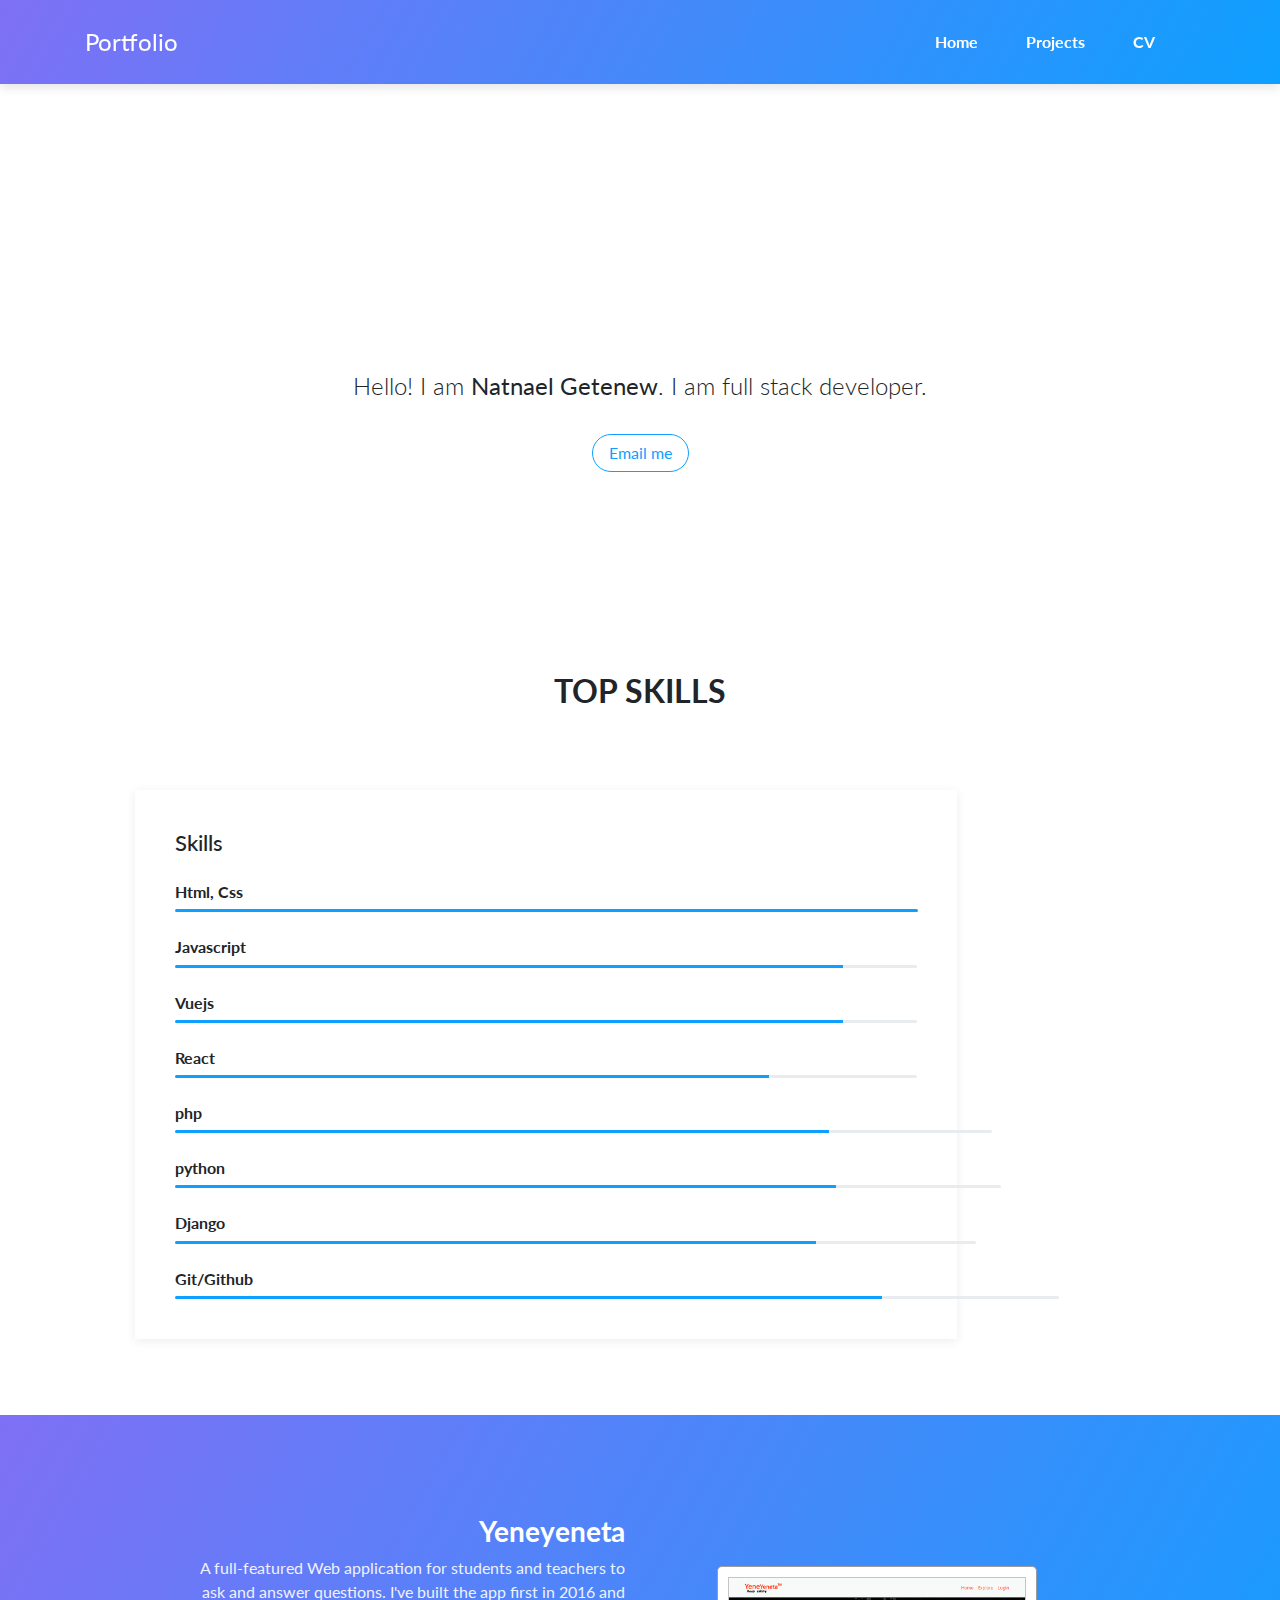
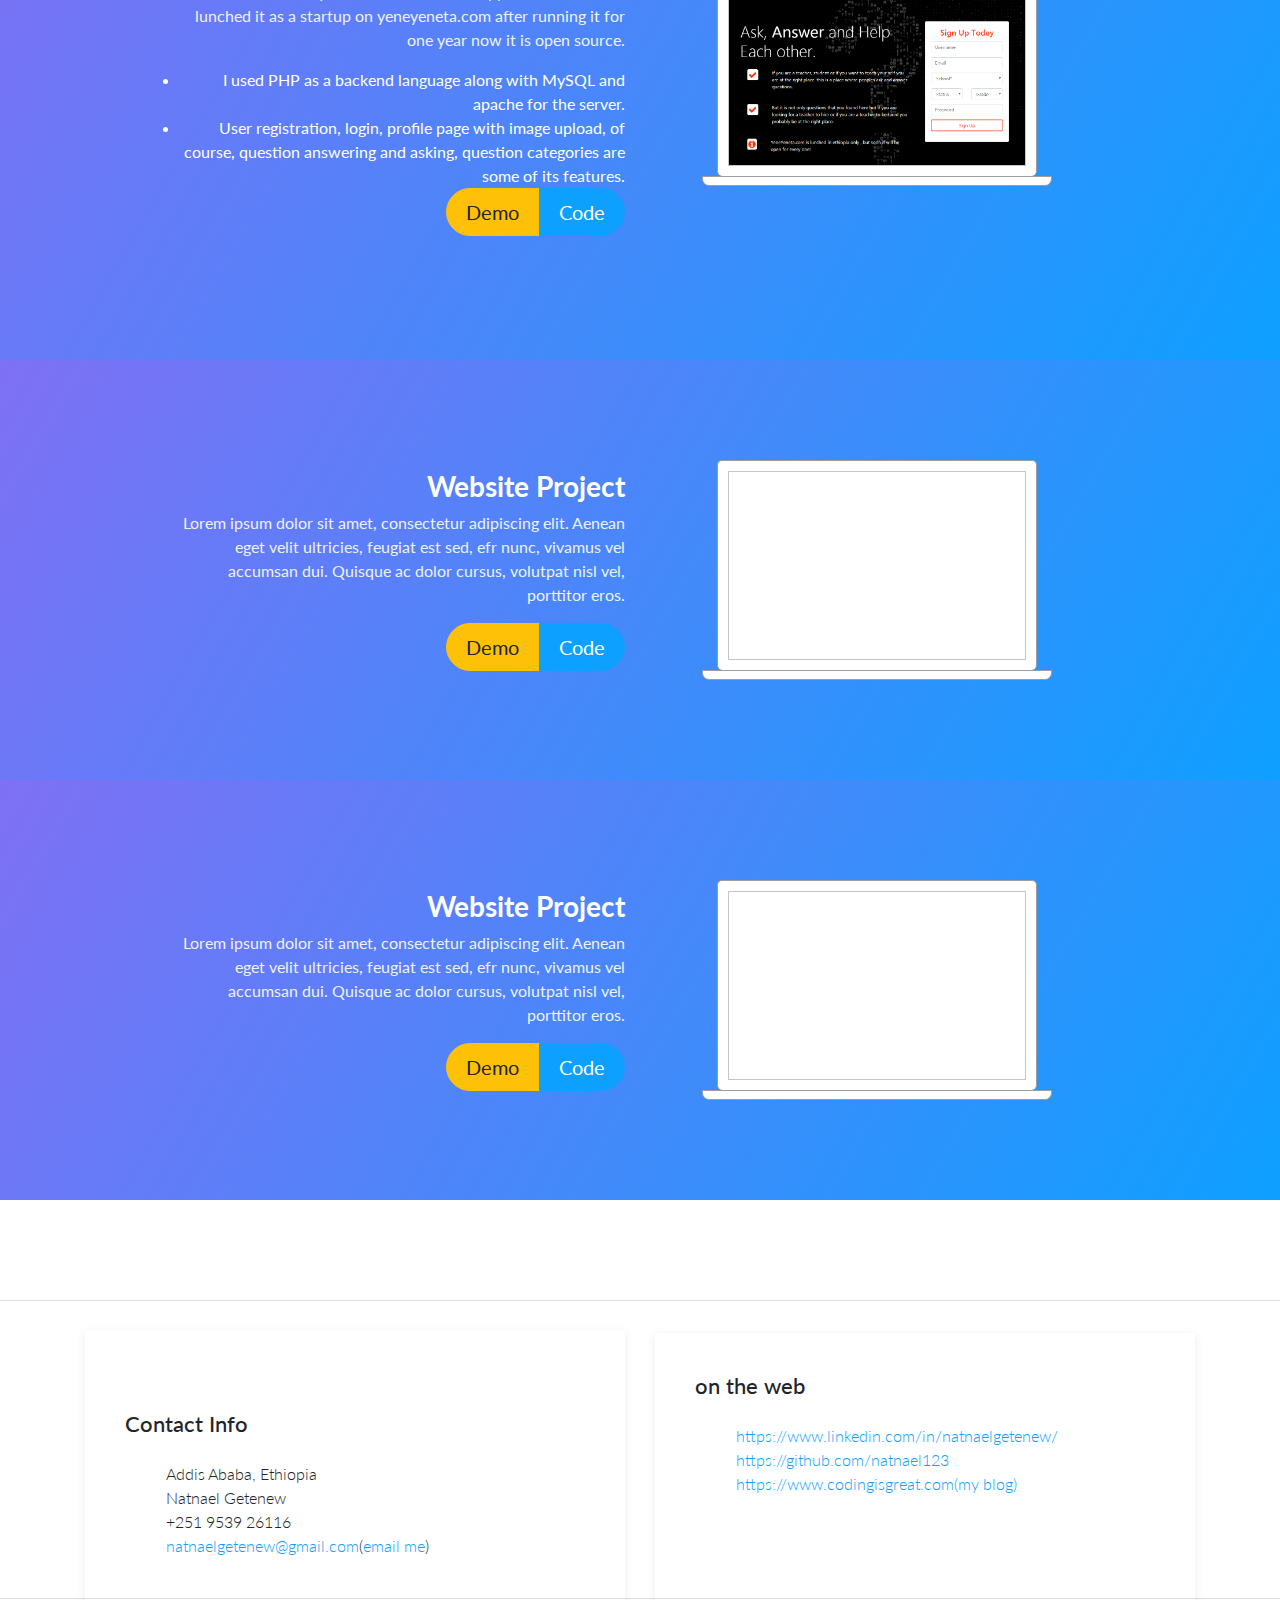
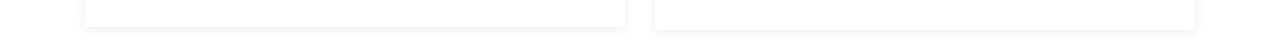
==== index.html @ 0a16655e "yeneyeneta added" ====
<!DOCTYPE html>
<html>

<head>
    <meta charset="utf-8">
    <meta name="viewport" content="width=device-width, initial-scale=1.0, shrink-to-fit=no">
    <title>Home - Brand</title>
    <link rel="stylesheet" href="assets/bootstrap/css/bootstrap.min.css">
    <link rel="stylesheet" href="https://fonts.googleapis.com/css?family=Lato:300,400,700">
    <link rel="stylesheet" href="assets/fonts/fontawesome-all.min.css">
    <link rel="stylesheet" href="assets/fonts/ionicons.min.css">
    <link rel="stylesheet" href="https://cdnjs.cloudflare.com/ajax/libs/pikaday/1.6.1/css/pikaday.min.css">
</head>

<body>
    <nav class="navbar navbar-dark navbar-expand-lg fixed-top bg-white portfolio-navbar gradient">
        <div class="container"><a class="navbar-brand logo" href="#">Portfolio</a><button data-toggle="collapse" class="navbar-toggler" data-target="#navbarNav"><span class="sr-only">Toggle navigation</span><span class="navbar-toggler-icon"></span></button>
            <div class="collapse navbar-collapse"
                id="navbarNav">
                <ul class="nav navbar-nav ml-auto">
                    <li class="nav-item" role="presentation"><a class="nav-link active" href="index.html">Home</a></li>
                    <li class="nav-item" role="presentation"><a class="nav-link" href="#project">Projects</a></li>
                    <li class="nav-item" role="presentation"><a class="nav-link active" href="cv.pdf" target="_blank">CV</a></li>
                </ul>
            </div>
        </div>
    </nav>
    <main class="page lanidng-page">
        <section class="portfolio-block block-intro">
            <div class="container">
                <div class="avatar" style="background-image:url(&quot;assets/img/avatars/avatar.jpg&quot;);"></div>
                <div class="about-me">
                    <p>Hello! I am <strong>Natnael Getenew</strong>. I am full stack developer.</p><a class="btn btn-outline-primary" role="button" href="mailto:natnaelgetenew@gmail.com">Email me</a></div>
            </div>
        </section>
        <section class="portfolio-block photography"></section>
        <section class="portfolio-block skills">
            <div class="container">
                <div class="heading">
                    <h2>Top Skills</h2>
                </div>
                <div class="row" style="margin: 35px;margin-bottom: 76px;">
                    <div class="col">
                        <div class="skills portfolio-info-card" style="width: 822px;">
                            <h2>Skills</h2>
                            <h3>Html, Css</h3>
                            <div class="progress" style="width: 743px;">
                                <div class="progress-bar" aria-valuenow="100" aria-valuemin="0" aria-valuemax="100" style="width: 100%;"><span class="sr-only">100%</span></div>
                            </div>
                            <h3>Javascript</h3>
                            <div class="progress">
                                <div class="progress-bar" aria-valuenow="90" aria-valuemin="0" aria-valuemax="100" style="width: 90%;"><span class="sr-only">90%</span></div>
                            </div>
                            <h3>Vuejs</h3>
                            <div class="progress">
                                <div class="progress-bar" aria-valuenow="90" aria-valuemin="0" aria-valuemax="100" style="width: 90%;"><span class="sr-only">90%</span></div>
                            </div>
                            <h3>React</h3>
                            <div class="progress">
                                <div class="progress-bar" aria-valuenow="80" aria-valuemin="0" aria-valuemax="100" style="width: 80%;"><span class="sr-only">80%</span></div>
                            </div>
                            <h3>php</h3>
                            <div class="progress" style="width: 817px;">
                                <div class="progress-bar" aria-valuenow="80" aria-valuemin="0" aria-valuemax="100" style="width: 80%;"><span class="sr-only">80%</span></div>
                            </div>
                            <h3>python</h3>
                            <div class="progress" style="width: 826px;">
                                <div class="progress-bar" aria-valuenow="80" aria-valuemin="0" aria-valuemax="100" style="width: 80%;"><span class="sr-only">80%</span></div>
                            </div>
                            <h3>Django</h3>
                            <div class="progress" style="width: 801px;">
                                <div class="progress-bar" aria-valuenow="80" aria-valuemin="0" aria-valuemax="100" style="width: 80%;"><span class="sr-only">80%</span></div>
                            </div>
                            <h3>Git/Github</h3>
                            <div class="progress" style="width: 884px;">
                                <div class="progress-bar" aria-valuenow="80" aria-valuemin="0" aria-valuemax="100" style="width: 80%;"><span class="sr-only">80%</span></div>
                            </div>
                        </div>
                    </div>
                </div>
            </div>
            <section class="portfolio-block website gradient" id="project">
                <div class="container">
                    <div class="row align-items-center">
                        <div class="col-md-12 col-lg-5 offset-lg-1 text">
                            <h3>Yeneyeneta</h3>
                            <p>A full-featured Web application for students and teachers to ask and answer questions. I've built the app first in 2016 and lunched it as a startup on yeneyeneta.com after running it for one year now it is open source.</p>
                            <li>I used PHP as a backend language along with MySQL and apache for the server.</li>
                            <li>User registration, login, profile page with image upload, of course, question answering and asking, question categories are some of its features.</li>
                            <div class="btn-group"
                                role="group"><button class="btn btn-warning btn-lg" type="button" data-toggle="modal" data-target="#demo1">Demo</button><a class="btn btn-primary btn-lg" href="https://github.com/Natnael123/yeneyeneta" type="button" target="_blank">Code</a></div>
                        </div>
                        <div class="col-md-12 col-lg-5">
                            <div class="portfolio-laptop-mockup">
                                <div class="screen">
                                    <div class="screen-content" style="background-image:url(&quot;assets/img/tech/yeneta.png&quot;);"></div>
                                </div>
                                <div class="keyboard"></div>
                            </div>
                        </div>
                    </div>
                </div>
                <div class="btn-group" role="group"></div>
            </section>
            <section class="portfolio-block website gradient">
            <div class="container">
                <div class="row align-items-center">
                    <div class="col-md-12 col-lg-5 offset-lg-1 text">
                        <h3>Website Project</h3>
                        <p>Lorem ipsum dolor sit amet, consectetur adipiscing elit. Aenean eget velit ultricies, feugiat est sed, efr nunc, vivamus vel accumsan dui. Quisque ac dolor cursus, volutpat nisl vel, porttitor eros.</p>
                        <div class="btn-group" role="group"><button class="btn btn-warning btn-lg" type="button" data-toggle="modal" data-target="#demo2">Demo</button><button class="btn btn-primary btn-lg" type="button">Code</button></div>
                    </div>
                    <div class="col-md-12 col-lg-5">
                        <div class="portfolio-laptop-mockup">
                            <div class="screen">
                                <div class="screen-content" style="background-image:url(&quot;assets/img/tech/image6.png&quot;);"></div>
                            </div>
                            <div class="keyboard"></div>
                        </div>
                    </div>
                </div>
            </div>
         </section>
        <section class="portfolio-block website gradient">
        <div class="container">
            <div class="row align-items-center">
                <div class="col-md-12 col-lg-5 offset-lg-1 text">
                    <h3>Website Project</h3>
                    <p>Lorem ipsum dolor sit amet, consectetur adipiscing elit. Aenean eget velit ultricies, feugiat est sed, efr nunc, vivamus vel accumsan dui. Quisque ac dolor cursus, volutpat nisl vel, porttitor eros.</p>
                    <div class="btn-group" role="group"><button class="btn btn-warning btn-lg" type="button" data-toggle="modal" data-target="#demo3">Demo</button><button class="btn btn-primary btn-lg" type="button">Code</button></div>
                </div>
                <div class="col-md-12 col-lg-5">
                    <div class="portfolio-laptop-mockup">
                        <div class="screen">
                            <div class="screen-content" style="background-image:url(&quot;assets/img/tech/image6.png&quot;);"></div>
                        </div>
                        <div class="keyboard"></div>
                    </div>
                </div>
            </div>
        </div>
      </section>
 </section>
    </main>

    <div>
        <div class="container">
            <div class="row">
                <div class="col-md-6">
                    <div class="contact-info portfolio-info-card" style="margin-top: 29px;">
                        <h2 style="margin-top: 41px;">Contact Info</h2>
                        <div class="row">
                            <div class="col-1"><i class="icon ion-location icon"></i></div>
                            <div class="col-9"><span>Addis Ababa, Ethiopia</span></div>
                        </div>
                        <div class="row">
                            <div class="col-1"><i class="icon ion-person icon"></i></div>
                            <div class="col-9"><span>Natnael Getenew</span></div>
                        </div>
                        <div class="row">
                            <div class="col-1"><i class="icon ion-ios-telephone icon"></i></div>
                            <div class="col-9"><span>+251 9539 26116</span></div>
                        </div>
                        <div class="row">
                            <div class="col-1"><i class="icon ion-at icon"></i></div>
                            <div class="col-9"><span><a href="mailto:natnaelgetenew@gmail.com">natnaelgetenew@gmail.com</a>(<a href="mailto:natnaelgetnew@gmail.com">email me</a>)</span></div>
                        </div>
                    </div>
                </div>
                <div class="col">
                    <div class="contact-info portfolio-info-card" style="margin-top: 32px;">
                        <h2>on the web</h2>
                        <div class="row">
                            <div class="col-1"><i class="icon ion-social-linkedin icon"></i></div>
                            <div class="col-9"><span><a href="https://www.linkedin.com/in/natnaelgetenew/">https://www.linkedin.com/in/natnaelgetenew/</a></span></div>
                        </div>
                        <div class="row">
                            <div class="col-1"><i class="icon ion-social-github icon"></i></div>
                            <div class="col-9"><span><a href="https://github.com/natnael123">https://github.com/natnael123</a></span></div>
                        </div>
                        <div class="row">
                            <div class="col-1"><i class="fab fa-blogger icon"></i></div>
                            <div class="col-9"><span><a href="https://www.codingisgreat.com">https://www.codingisgreat.com(my blog)</a></span></div>
                        </div>
                    </div>
                </div>
            </div>
        </div>
    </div>
    <footer class="page-footer"></footer>
    <script src="assets/js/jquery.min.js"></script>
    <script src="assets/bootstrap/js/bootstrap.min.js"></script>
    <script src="https://cdnjs.cloudflare.com/ajax/libs/pikaday/1.6.1/pikaday.min.js"></script>
    <script src="assets/js/script.min.js"></script>
</body>

</html>


<!-- Modal -->
<div class="modal fade" id="demo1" tabindex="-1" role="dialog" aria-labelledby="exampleModalLabel" aria-hidden="true">
  <div class="modal-dialog" role="document">
    <div class="modal-content">
      <div class="modal-header">
        <h5 class="modal-title" id="exampleModalLabel">Yeneyeneta</h5>
        <button type="button" class="close" data-dismiss="modal" aria-label="Close">
          <span aria-hidden="true">&times;</span>
        </button>
      </div>
      <div class="modal-body">
        <img src="assets/img/tech/yeneta.gif" alt="">
      </div>
      <div class="modal-footer">
        <div class="btn-group" role="group"><a class="btn btn-warning btn-lg" type="button" href="https://yeneyeneta.herokuapp.com/" target="_blank">Demo(live)</a><a class="btn btn-primary btn-lg" type="button" href="https://github.com/Natnael123/yeneyeneta" target="_blank">Code</a></div>
      </div>
    </div>
  </div>
</div>






<!-- Modal2 -->
<div class="modal fade" id="demo2" tabindex="-1" role="dialog" aria-labelledby="exampleModalLabel" aria-hidden="true">
  <div class="modal-dialog" role="document">
    <div class="modal-content">
      <div class="modal-header">
        <h5 class="modal-title" id="exampleModalLabel">Modal title</h5>
        <button type="button" class="close" data-dismiss="modal" aria-label="Close">
          <span aria-hidden="true">&times;</span>
        </button>
      </div>
      <div class="modal-body">
        ...
      </div>
      <div class="modal-footer">
        <div class="btn-group" role="group"><button class="btn btn-warning btn-lg" type="button" data-toggle="modal" data-target="#demo2">Demo(live)</button><button class="btn btn-primary btn-lg" type="button">Code</button></div>
      </div>
    </div>
  </div>
</div>





<!-- Modal3 -->
<div class="modal fade" id="demo3" tabindex="-1" role="dialog" aria-labelledby="exampleModalLabel" aria-hidden="true">
  <div class="modal-dialog" role="document">
    <div class="modal-content">
      <div class="modal-header">
        <h5 class="modal-title" id="exampleModalLabel">Modal title</h5>
        <button type="button" class="close" data-dismiss="modal" aria-label="Close">
          <span aria-hidden="true">&times;</span>
        </button>
      </div>
      <div class="modal-body">
        ...
      </div>
      <div class="modal-footer">
        <<div class="btn-group" role="group"><button class="btn btn-warning btn-lg" type="button" data-toggle="modal" data-target="#demo2">Demo(live)</button><button class="btn btn-primary btn-lg" type="button">Code</button></div>
      </div>
    </div>
  </div>
</div>
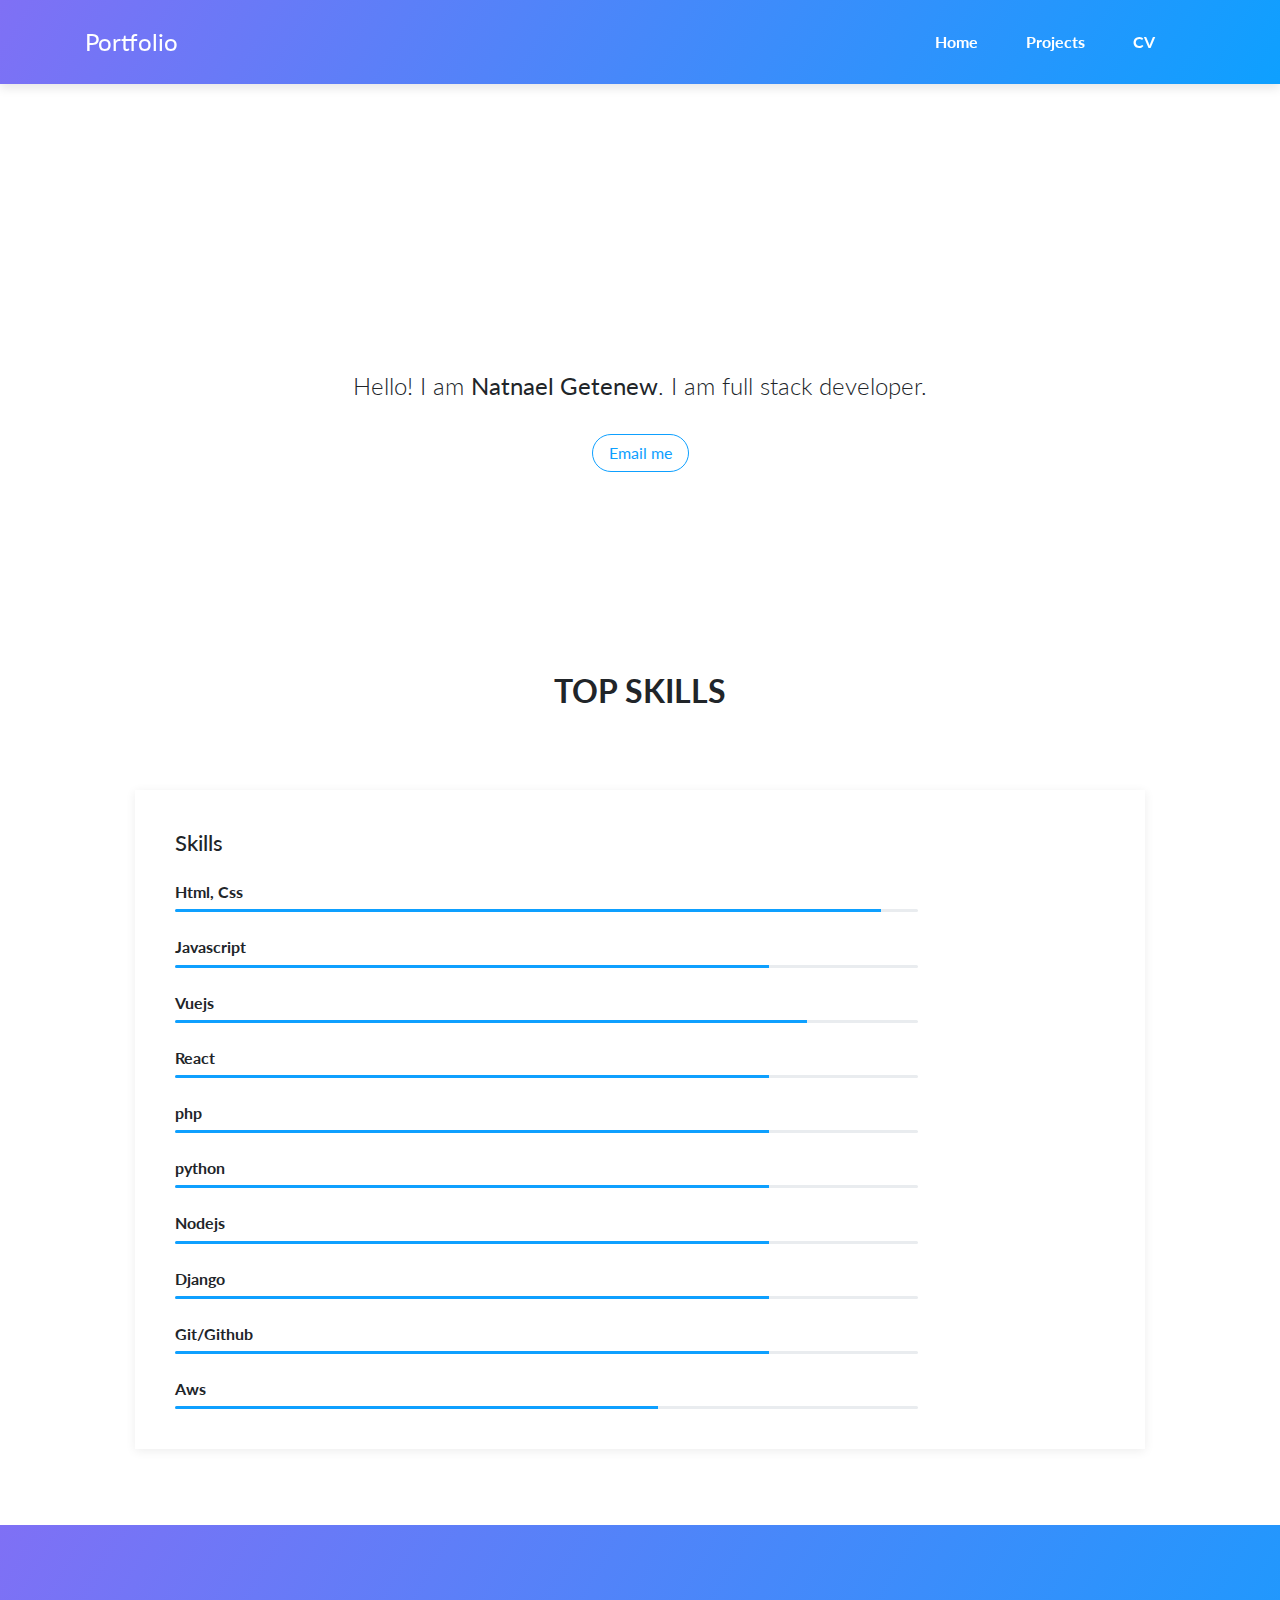
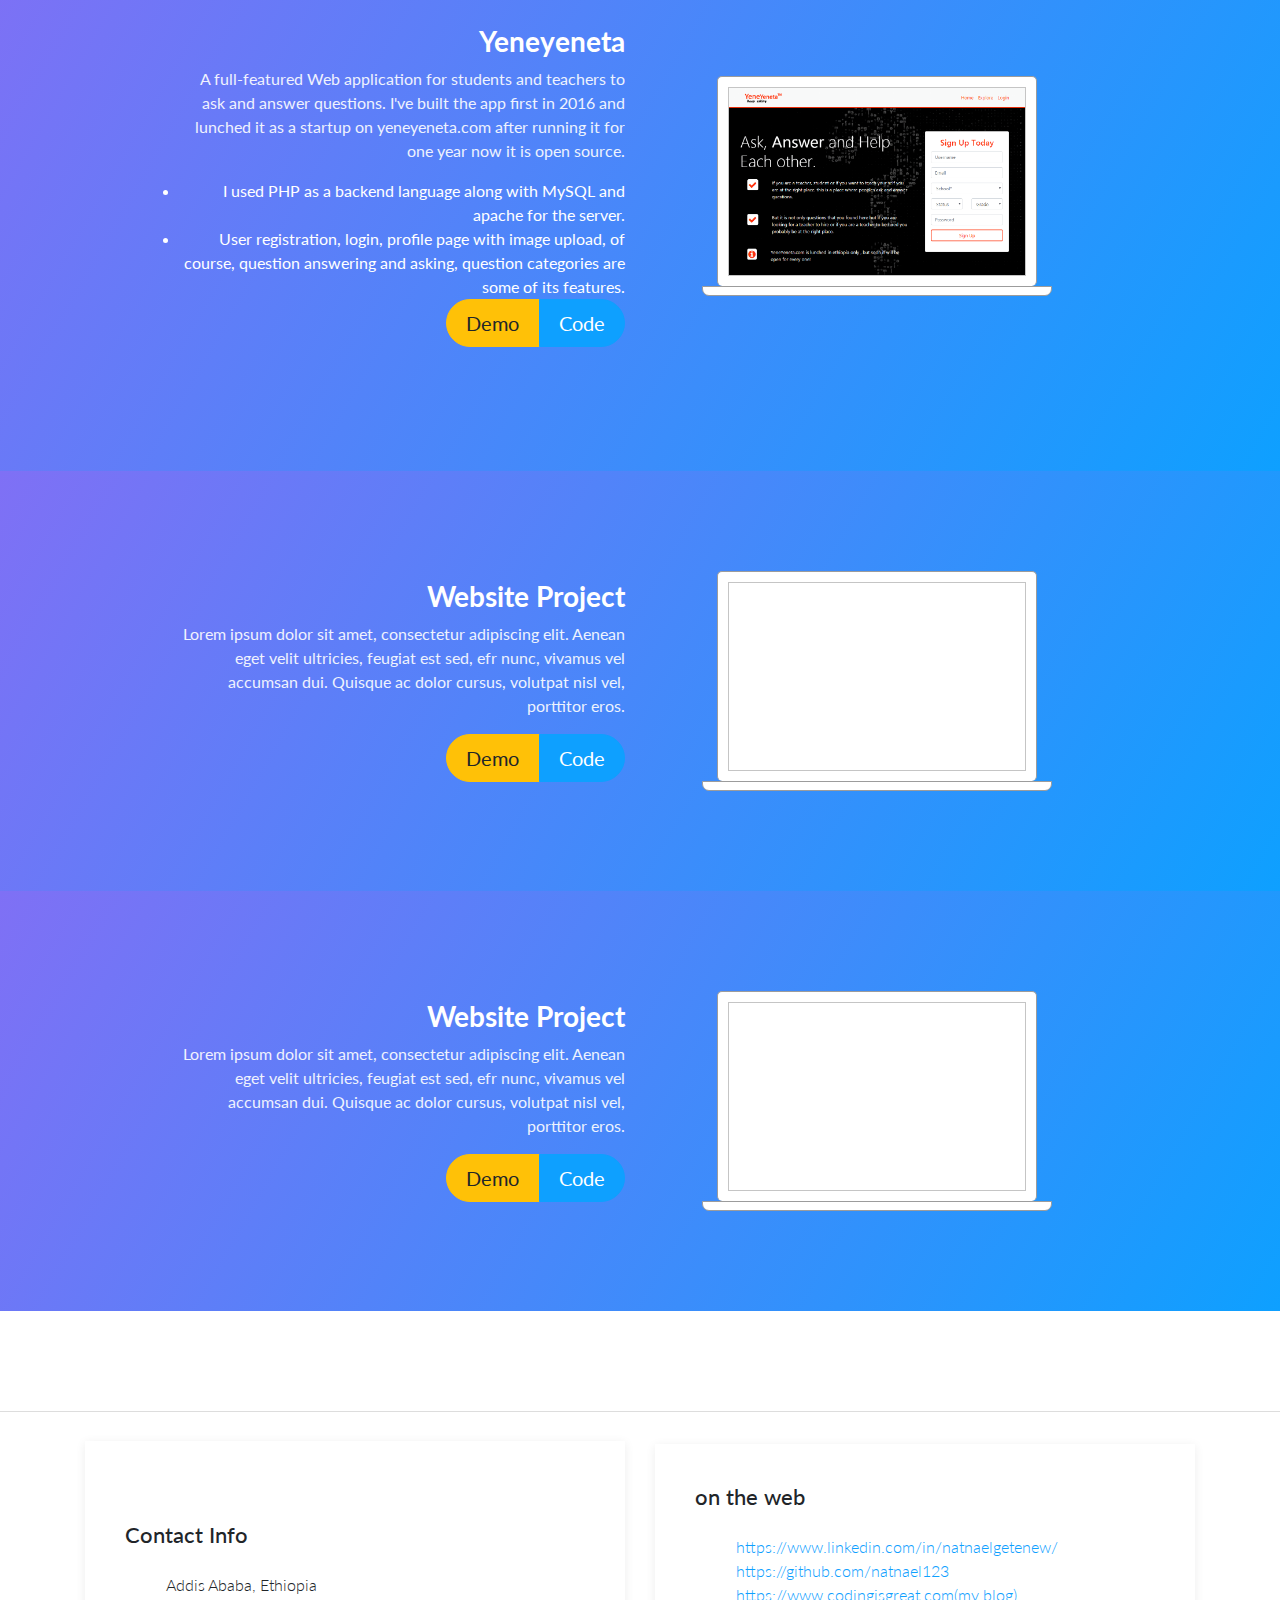
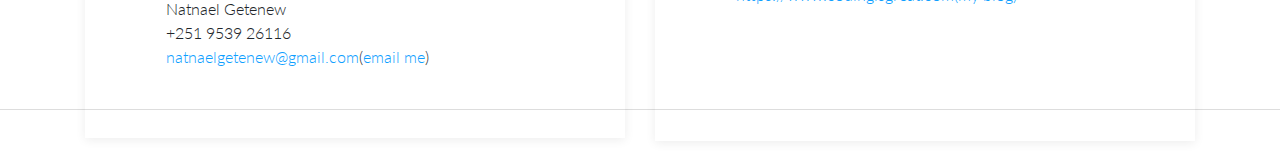
==== commit 5d90cb5f: "progress width" ====
--- a/index.html
+++ b/index.html
@@ -41,39 +41,47 @@
                 </div>
                 <div class="row" style="margin: 35px;margin-bottom: 76px;">
                     <div class="col">
-                        <div class="skills portfolio-info-card" style="width: 822px;">
+                        <div class="skills portfolio-info-card">
                             <h2>Skills</h2>
                             <h3>Html, Css</h3>
                             <div class="progress" style="width: 743px;">
-                                <div class="progress-bar" aria-valuenow="100" aria-valuemin="0" aria-valuemax="100" style="width: 100%;"><span class="sr-only">100%</span></div>
+                                <div class="progress-bar" aria-valuenow="100" aria-valuemin="0" aria-valuemax="100" style="width: 95%;"><span class="sr-only">95%</span></div>
                             </div>
                             <h3>Javascript</h3>
-                            <div class="progress">
-                                <div class="progress-bar" aria-valuenow="90" aria-valuemin="0" aria-valuemax="100" style="width: 90%;"><span class="sr-only">90%</span></div>
+                            <div class="progress" style="width: 743px;">
+                                <div class="progress-bar" aria-valuenow="90" aria-valuemin="0" aria-valuemax="100" style="width: 80%;"><span class="sr-only">80%</span></div>
                             </div>
                             <h3>Vuejs</h3>
-                            <div class="progress">
-                                <div class="progress-bar" aria-valuenow="90" aria-valuemin="0" aria-valuemax="100" style="width: 90%;"><span class="sr-only">90%</span></div>
+                            <div class="progress" style="width: 743px;">
+                                <div class="progress-bar" aria-valuenow="90" aria-valuemin="0" aria-valuemax="100" style="width: 85%;"><span class="sr-only">85%</span></div>
                             </div>
                             <h3>React</h3>
-                            <div class="progress">
+                            <div class="progress" style="width: 743px;">
                                 <div class="progress-bar" aria-valuenow="80" aria-valuemin="0" aria-valuemax="100" style="width: 80%;"><span class="sr-only">80%</span></div>
                             </div>
                             <h3>php</h3>
-                            <div class="progress" style="width: 817px;">
+                            <div class="progress" style="width: 743px;">
                                 <div class="progress-bar" aria-valuenow="80" aria-valuemin="0" aria-valuemax="100" style="width: 80%;"><span class="sr-only">80%</span></div>
                             </div>
                             <h3>python</h3>
-                            <div class="progress" style="width: 826px;">
-                                <div class="progress-bar" aria-valuenow="80" aria-valuemin="0" aria-valuemax="100" style="width: 80%;"><span class="sr-only">80%</span></div>
+                            <div class="progress" style="width: 743px;">
+                                <div class="progress-bar" aria-valuenow="80" aria-valuemin="0" aria-valuemax="100" style="width: 80%;"><span class="sr-only">80%</span></div>
+                            </div>
+                            <h3>Nodejs</h3>
+                            <div class="progress" style="width: 743px;">
+                                <div class="progress-bar" aria-valuenow="80" aria-valuemin="0" aria-valuemax="100" style="width: 80%;"><span class="sr-only">65%</span></div>
                             </div>
                             <h3>Django</h3>
-                            <div class="progress" style="width: 801px;">
+                            <div class="progress" style="width: 743px;">
                                 <div class="progress-bar" aria-valuenow="80" aria-valuemin="0" aria-valuemax="100" style="width: 80%;"><span class="sr-only">80%</span></div>
                             </div>
                             <h3>Git/Github</h3>
-                            <div class="progress" style="width: 884px;">
-                                <div class="progress-bar" aria-valuenow="80" aria-valuemin="0" aria-valuemax="100" style="width: 80%;"><span class="sr-only">80%</span></div>
+                            <div class="progress" style="width: 743px;">
+                                <div class="progress-bar" aria-valuenow="80" aria-valuemin="0" aria-valuemax="100" style="width: 80%;"><span class="sr-only">80%</span></div>
+                            </div>
+                            <h3>Aws</h3>
+                            <div class="progress" style="width: 743px;">
+                                <div class="progress-bar" aria-valuenow="80" aria-valuemin="0" aria-valuemax="100" style="width: 65%;"><span class="sr-only">65%</span></div>
                             </div>
                         </div>
                     </div>
